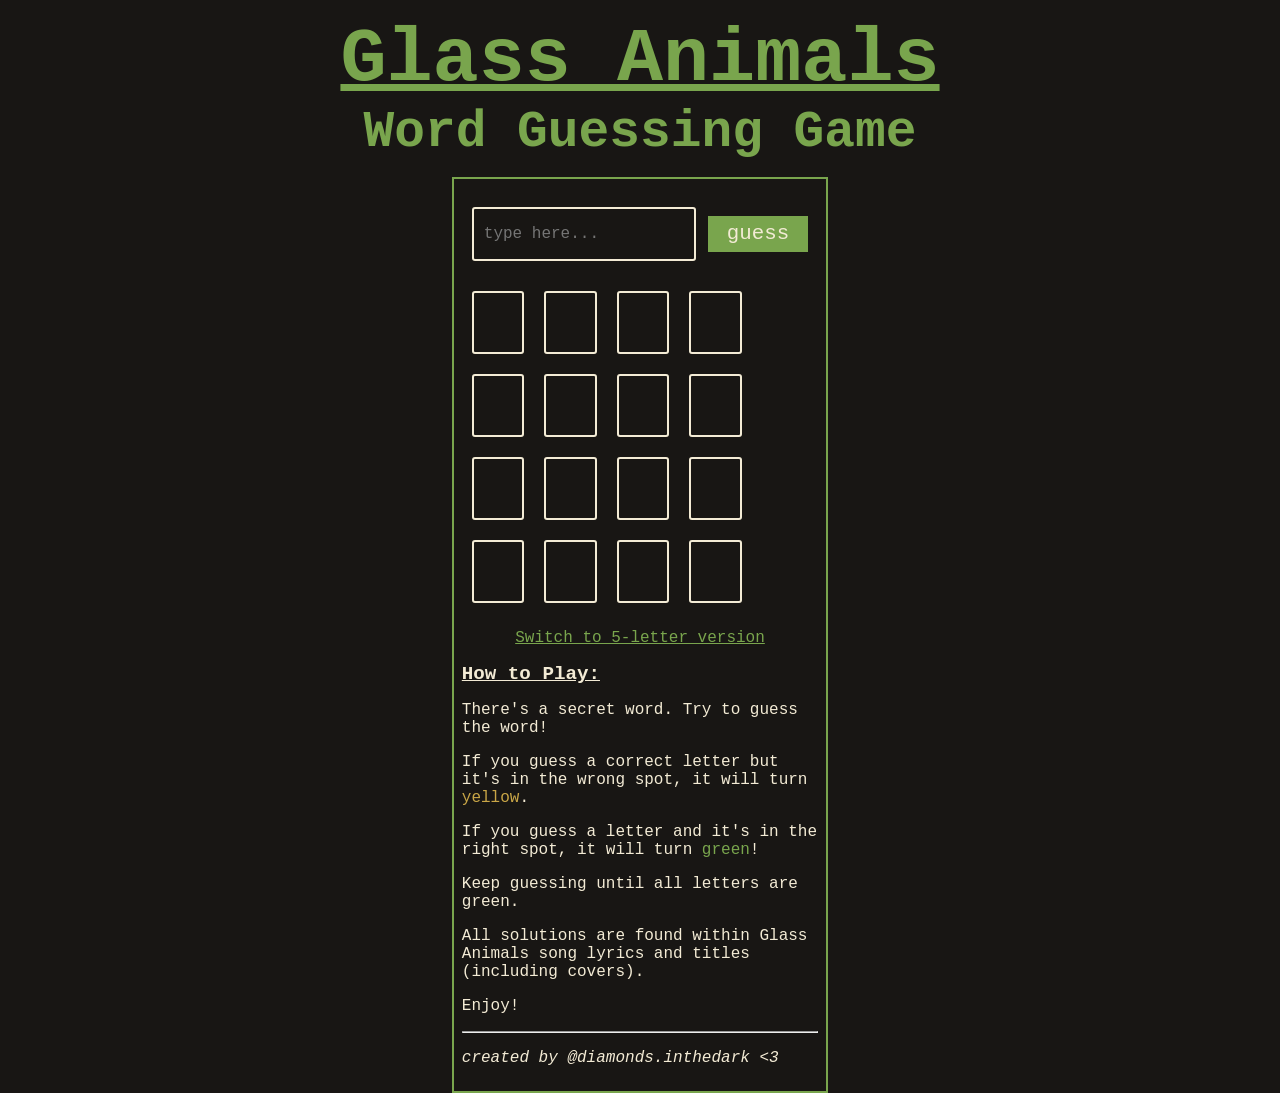
==== explicitwordguessinggame.html @ 0d9892c8 "Adding 4 letter version" ====
<!DOCTYPE html>
<html>
<head>
    <meta charset="UTF-8">
	<meta name="viewport" content="width=device-width, initial-scale=1.0">
    <title>GA Word Guessing Game</title>
    <link rel="stylesheet" href="wordguessinggame.css">
	<link rel="icon" type="image/png" sizes="32x32" href="/favicon_32x32.png">
</head>
<body>
<div class="pageContainer">
<div class="header">
    <h1><u>Glass Animals</u></h1>
	<h2>Word Guessing Game</h2>
</div>
<div class="gameContainer">
  <form action="javascript:;" onsubmit="onSubmit()">
    <div class="inputContainer">
      <input type="text" id="userInput" class="textbox" placeholder="type here..."/>
      <input type="submit" id="guessButton" class="button" value="guess" style="display:block;" />
    </div>
    <div class="errors" id="errorContainer" ></div>
  </form>
  <div class="guessContainer" id="guessContainer_1">
    <div class="guessLetter">&nbsp;</div>
    <div class="guessLetter">&nbsp;</div>
    <div class="guessLetter">&nbsp;</div>
    <div class="guessLetter">&nbsp;</div>
  </div>
  <div class="guessContainer" id="guessContainer_2">
    <div class="guessLetter">&nbsp;</div>
    <div class="guessLetter">&nbsp;</div>
    <div class="guessLetter">&nbsp;</div>
    <div class="guessLetter">&nbsp;</div>
  </div>
  <div class="guessContainer" id="guessContainer_3">
    <div class="guessLetter">&nbsp;</div>
    <div class="guessLetter">&nbsp;</div>
    <div class="guessLetter">&nbsp;</div>
    <div class="guessLetter">&nbsp;</div>
  </div>
  <div class="guessContainer" id="guessContainer_4">
    <div class="guessLetter">&nbsp;</div>
    <div class="guessLetter">&nbsp;</div>
    <div class="guessLetter">&nbsp;</div>
    <div class="guessLetter">&nbsp;</div>
  </div>
  <div id="gameOverContainer" class="gameOverContainer">
	<div class="info" id="infoContainer" ></div>
	<input
      type="button"
      class="button"
      style="visibility:hidden"
      id="resetButton"
      value="play again"
      onclick="onReset()"
    />
  </div>
<div class="switchVersion">
	<p><a href="/wordguessinggame.html">Switch to 5-letter version</a></p>
</div>
<div class="footer">  
  <h4><u>How to Play:</u></h4>
  <p>There's a secret word. Try to guess the word!</p>
  <p>If you guess a correct letter but it's in the wrong spot, it will turn <span style="color: #C9A647;">yellow</span>.</p>
  <p>If you guess a letter and it's in the right spot, it will turn <span style="color: #79A54d;">green</span>!</p>
  <p>Keep guessing until all letters are green.</p>
  </p>All solutions are found within Glass Animals song lyrics and titles (including covers).</p>
  <p>Enjoy!</p>
  <hr/>
  <p/><i>created by @diamonds.inthedark <3</i></p>
</div> <!--end footer -->
</div> <!--end game container -->
</div> <!--end page container -->
<script src="wordguessinggame.js"></script>
</body>
</html>
---- wordguessinggame.css ----
html,
body {
  height: 100vh;
  width: 100vw;
  margin: 0;
  padding: 0;
  background-color: #181614;
  font-family: 'Courier New', Courier, monospace;
  color: #79a54d;
}

h1 {
  white-space: nowrap;
  margin: 0;
  font-size: clamp(2.5rem, 6vw, 5rem)
}

h2 {
  white-space: nowrap;
  margin: 0;
  font-size: clamp(1.8rem, 4vw, 3.5rem)
}

h4 {
  margin: 0;
  font-size: clamp(1rem, 2vw, 1.2rem)
}

a {
  color: #79a54d;
}

a:visited {
  color: #31302f;
}

.pageContainer {
  display: flex;
  flex-direction: column;
  align-items: center;
}

.gameContainer {
  width: min-content;
  padding: 8px;
  border: 2px solid #79a54d;
}

.header {
  margin: 8px;
  text-align: center;
  padding: 8px;
}

.footer {
  color: #f3ebd5;
  text-align: left;
  font-size: clamp(0.8rem, 1.5vw, 1rem);
  margin: 10px 0;
}

.switchVersion {
  text-align: center;
  font-size: clamp(0.8rem, 1.5vw, 1rem);
  margin: 10px 0;
}

/*********************** user input ***********************/
.inputContainer {
  padding: 20px 10px 20px 10px; 
  display: flex;
  flex-direction: row;
  align-items: center;
}

.textbox {
  box-shadow: inset #f3ebd5 0 0 0 2px;
  background: #181614;
  appearance: none;
  position: relative;
  border: 0;
  border-radius: 3px;
  padding: 9px 12px;
  line-height: 34px;
  color: #f3ebd5;
  font-size: 1rem;
  font-weight: 500;
  font-family: 'Courier New', Courier, monospace;
  height: 36px;
}

.errors {
  text-align: center;
  color: #df5f3f;
  font-size: clamp(0.8rem, 1.5vw, 1rem);
  margin: 0 0 10px 0;
  display: none;
}


/*********************** guesses ***********************/
.guessContainer {
  display: flex;
}

.guessContainer div {
  background-color: #181614;
  box-shadow: inset #f3ebd5 0 0 0 2px;
  border: 0;
  border-radius: 3px;
  color: #f3ebd5;
  font-size: 1.3rem;
  font-weight: 500;
  font-family: 'Courier New', Courier, monospace;
  margin: 10px;
  padding: 20px;
}

.info {
  color: #79a54d;
  padding: 20px 10px;
}

.gameOverContainer {
  padding: 0 10px 20px 10px; 
  display: none;
  text-align: center;
}

/*********************** button ***********************/
.button {
  outline: none;
  cursor: pointer;
  font-size: 1.3rem;
  font-weight: 500;
  font-family: 'Courier New', Courier, monospace;
  border: 1px solid transparent;
  border-radius: 0px;
  height: 36px;
  line-height: 34px;
  color: #f3ebd5;
  background-color: #79a54d;
  padding: 0 18px;
  margin: 0 0 0 12px;
}

.button:disabled {
  background-color: #31302f;
}
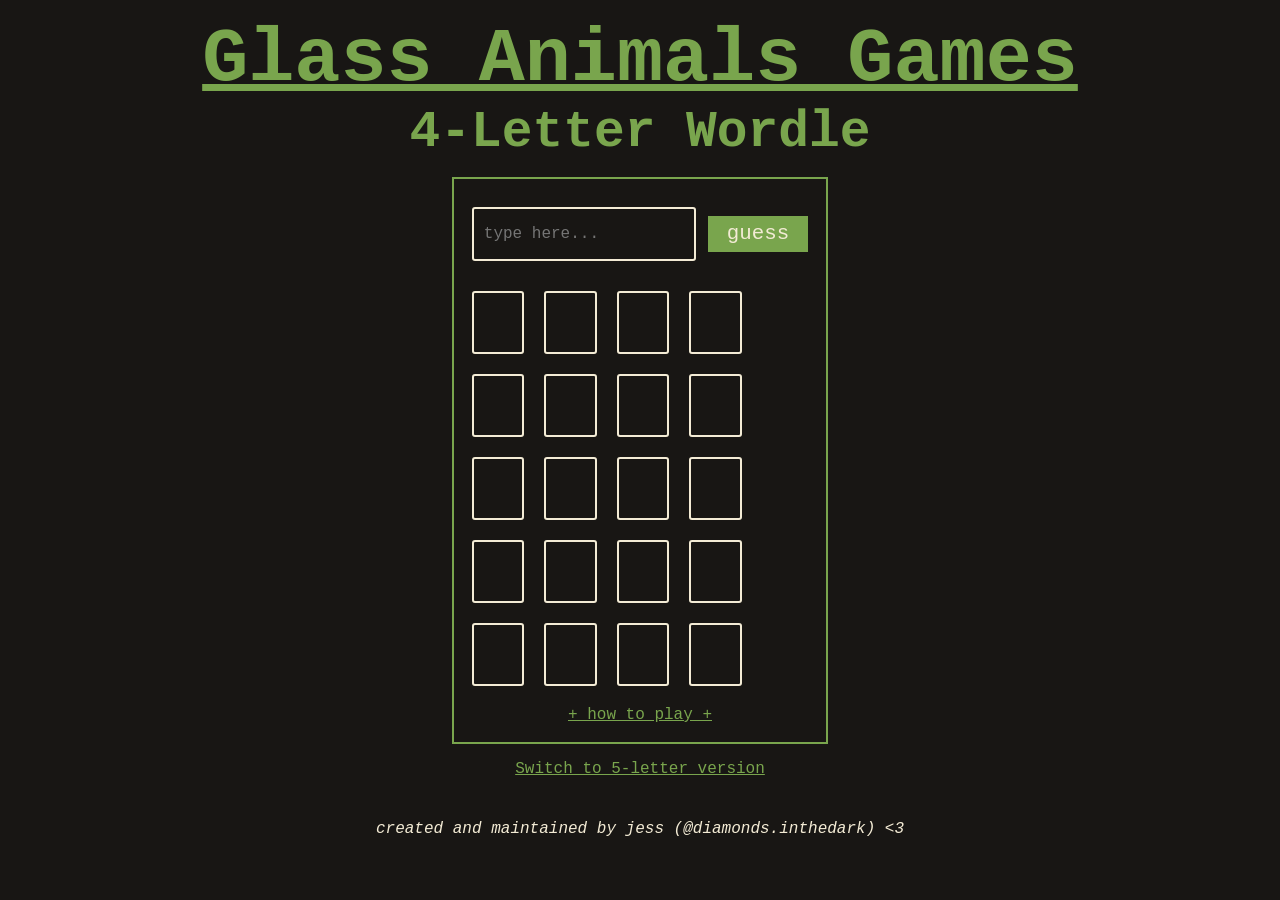
==== commit 151763c4: "updates Updated wordle game to only use 1 html page for both 5-letter and 4-letter versions. Minor a" ====
--- a/explicitwordguessinggame.html
+++ b/explicitwordguessinggame.html
@@ -3,15 +3,15 @@
 <head>
     <meta charset="UTF-8">
 	<meta name="viewport" content="width=device-width, initial-scale=1.0">
-    <title>GA Word Guessing Game</title>
+    <title>GA Games: Wordle</title>
     <link rel="stylesheet" href="wordguessinggame.css">
 	<link rel="icon" type="image/png" sizes="32x32" href="/favicon_32x32.png">
 </head>
 <body>
 <div class="pageContainer">
 <div class="header">
-    <h1><u>Glass Animals</u></h1>
-	<h2>Word Guessing Game</h2>
+    <h1><u>Glass Animals Games</u></h1>
+	<h2>4-Letter Wordle</h2>
 </div>
 <div class="gameContainer">
   <form action="javascript:;" onsubmit="onSubmit()">
@@ -45,6 +45,12 @@
     <div class="guessLetter">&nbsp;</div>
     <div class="guessLetter">&nbsp;</div>
   </div>
+  <div class="guessContainer" id="guessContainer_5">
+    <div class="guessLetter">&nbsp;</div>
+    <div class="guessLetter">&nbsp;</div>
+    <div class="guessLetter">&nbsp;</div>
+    <div class="guessLetter">&nbsp;</div>
+  </div>
   <div id="gameOverContainer" class="gameOverContainer">
 	<div class="info" id="infoContainer" ></div>
 	<input
@@ -56,21 +62,24 @@
       onclick="onReset()"
     />
   </div>
+<div class="instructionsContainer">
+	<div class="collapsible">+ how to play +</div>
+	<div class="content">
+	  <p>there's a secret word. try to guess the word!</p>
+	  <p>if you guess a correct letter but it's in the wrong spot, it will turn <span style="color: #C9A647;">yellow</span>.</p>
+      <p>if you guess a letter and it's in the right spot, it will turn <span style="color: #79A54d;">green</span>!</p>
+      <p>keep guessing until all letters are green.</p>
+      <p>all words are from glass animals songs!</p>
+      <p>enjoy!</p>
+	</div>
+</div>
+</div> <!--end game container -->
 <div class="switchVersion">
 	<p><a href="/wordguessinggame.html">Switch to 5-letter version</a></p>
 </div>
 <div class="footer">  
-  <h4><u>How to Play:</u></h4>
-  <p>There's a secret word. Try to guess the word!</p>
-  <p>If you guess a correct letter but it's in the wrong spot, it will turn <span style="color: #C9A647;">yellow</span>.</p>
-  <p>If you guess a letter and it's in the right spot, it will turn <span style="color: #79A54d;">green</span>!</p>
-  <p>Keep guessing until all letters are green.</p>
-  </p>All solutions are found within Glass Animals song lyrics and titles (including covers).</p>
-  <p>Enjoy!</p>
-  <hr/>
-  <p/><i>created by @diamonds.inthedark <3</i></p>
+  <p/><i>created and maintained by jess (@diamonds.inthedark) <3</i></p>
 </div> <!--end footer -->
-</div> <!--end game container -->
 </div> <!--end page container -->
 <script src="wordguessinggame.js"></script>
 </body>
--- a/wordguessinggame.css
+++ b/wordguessinggame.css
@@ -30,10 +30,6 @@
   color: #79a54d;
 }
 
-a:visited {
-  color: #31302f;
-}
-
 .pageContainer {
   display: flex;
   flex-direction: column;
@@ -59,11 +55,54 @@
   margin: 10px 0;
 }
 
-.switchVersion {
+
+/*********************** version switching ***********************/
+.switchVersionContainer {
+  display: flex;
   text-align: center;
   font-size: clamp(0.8rem, 1.5vw, 1rem);
   margin: 10px 0;
 }
+
+.switchButton {
+  outline: none;
+  cursor: pointer;
+  font-size: 1rem;
+  font-weight: 500;
+  font-family: 'Courier New', Courier, monospace;
+  border: 1px solid #f3ebd5;
+  border-radius: 0px;
+  height: 36px;
+  line-height: 34px;
+  color: #f3ebd5;
+  background-color: #181614;
+  padding: 0 18px;
+}
+
+/*********************** instructions ***********************/
+.instructionsContainer{
+  text-align: center;
+  color: #f3ebd5;
+  font-size: clamp(0.8rem, 1.5vw, 1rem);
+  margin: 10px 0;
+}
+
+.collapsible {
+  color: #79a54d;
+  text-decoration: underline;
+}
+
+.collapsible:hover {
+  cursor: pointer;
+}
+
+.content {
+  padding: 0 18px;
+  display: none;
+  overflow: hidden;
+  background-color: #181614;
+}
+
 
 /*********************** user input ***********************/
 .inputContainer {
@@ -146,4 +185,5 @@
 
 .button:disabled {
   background-color: #31302f;
+  cursor: not-allowed;
 }
